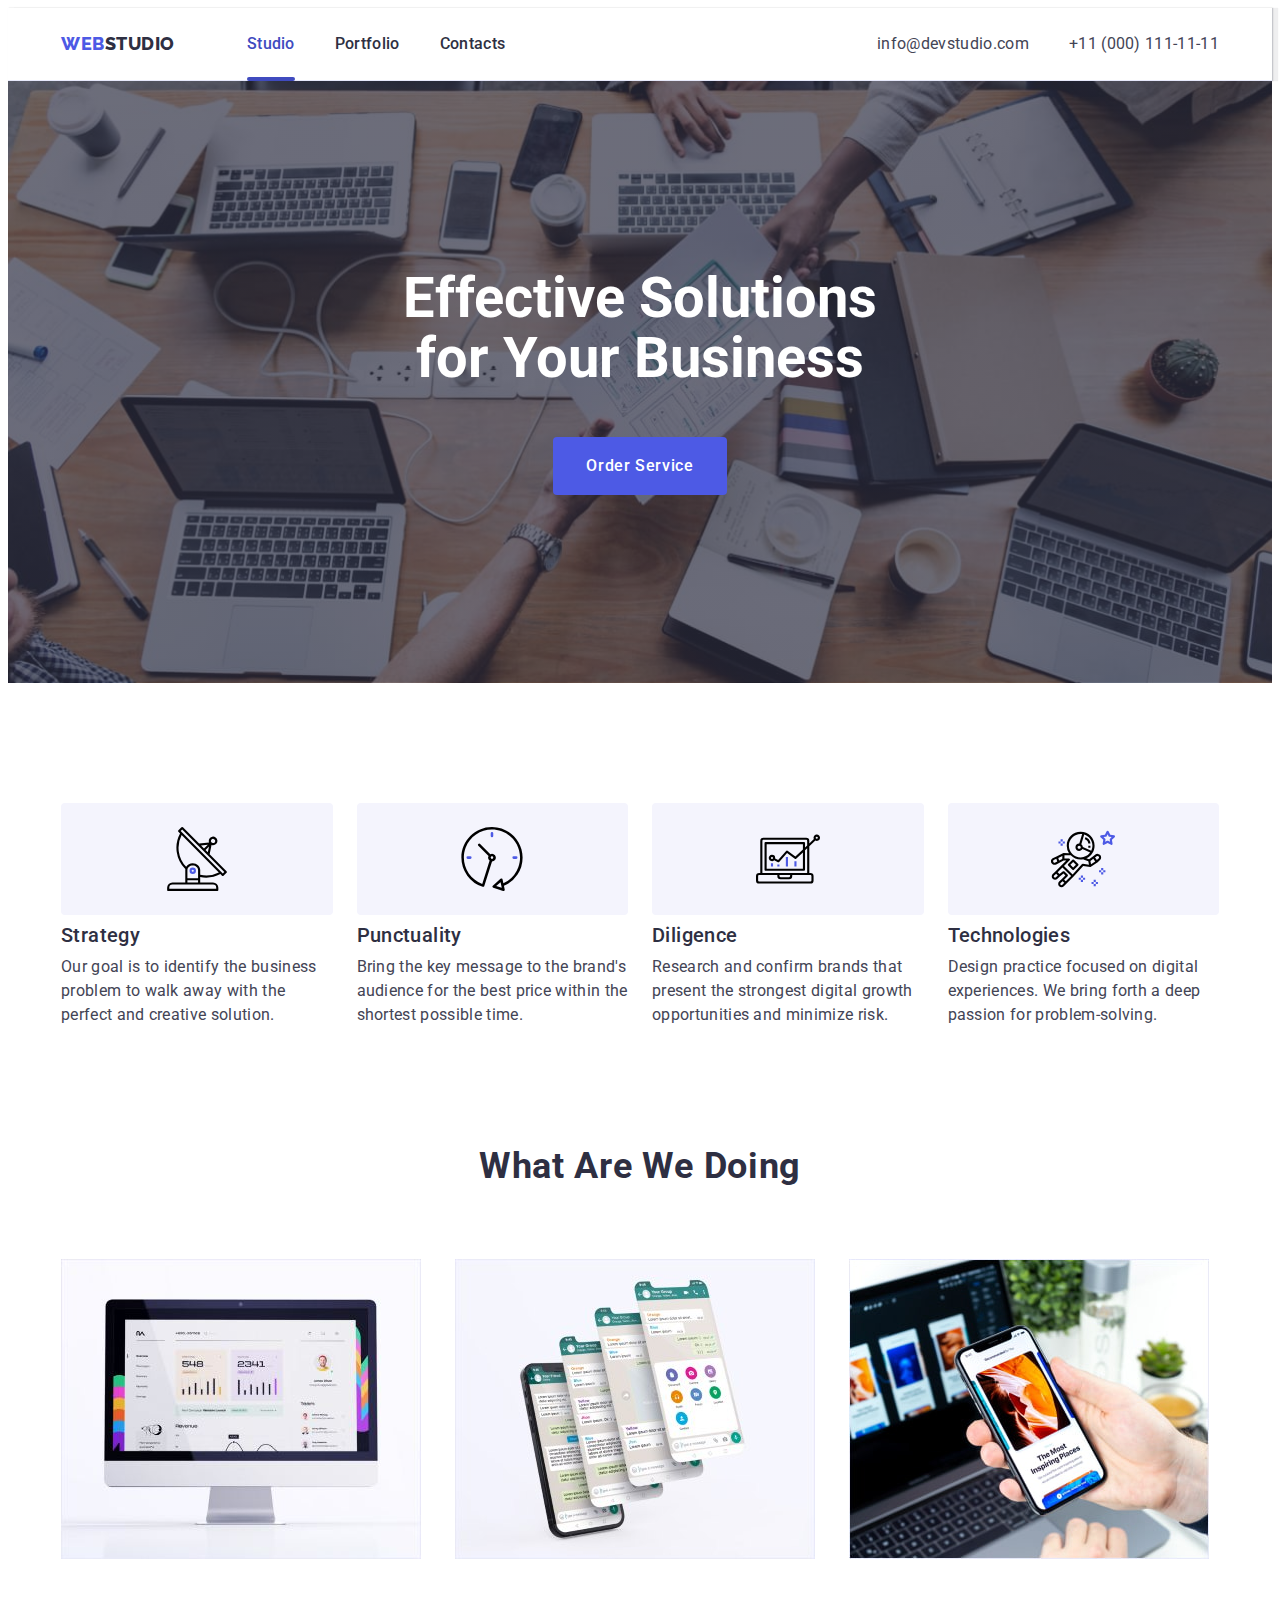
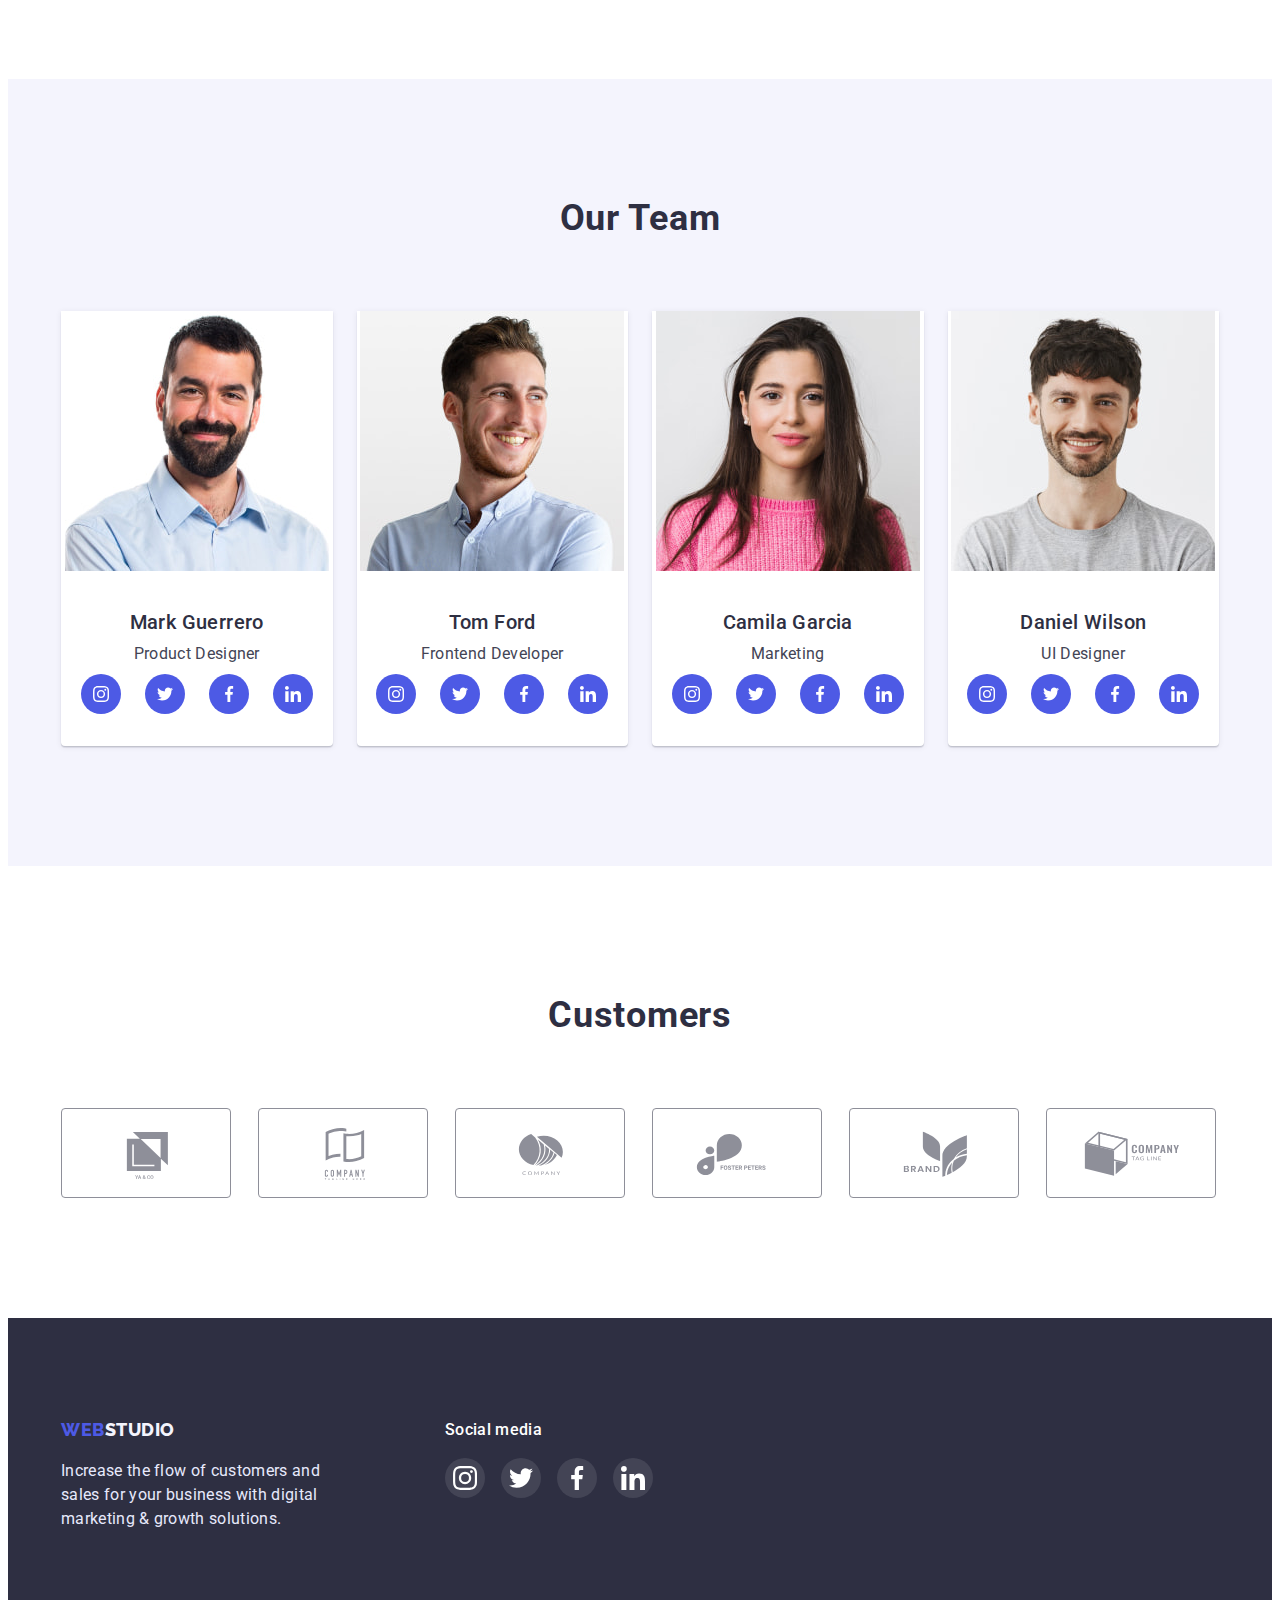
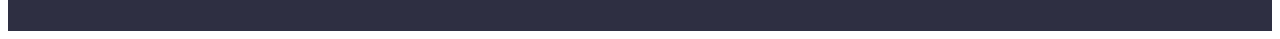
==== index.html @ 8d6c0d22 "Initial commit" ====
<!DOCTYPE html>
<html lang="en">
  <head>
    <meta charset="UTF-8" />
    <meta http-equiv="X-UA-Compatible" content="IE=edge" />
    <meta name="viewport" content="width=device-width, initial-scale=1.0" />
    <title>goit-markup-hw-01</title>
    <link rel="preconnect" href="https://fonts.googleapis.com" />
    <link rel="preconnect" href="https://fonts.gstatic.com" crossorigin />
    <link
      href="https://fonts.googleapis.com/css2?family=Raleway:wght@800&family=Roboto:wght@400;500;700&display=swap"
      rel="stylesheet"
    />
    <link
      rel="stylesheet"
      href="https://cdnjs.cloudflare.com/ajax/libs/modern-normalize/1.1.0/modern-normalize.min.css"
      integrity="sha512-wpPYUAdjBVSE4KJnH1VR1HeZfpl1ub8YT/NKx4PuQ5NmX2tKuGu6U/JRp5y+Y8XG2tV+wKQpNHVUX03MfMFn9Q=="
      crossorigin="anonymous"
      referrerpolicy="no-referrer"
    />
    <link rel="stylesheet" href="./css/styles.css" />
  </head>

  <body>
    <header class="page-header">
      <div class="container header-containernav">
        <nav class="page-nav">
          <a href="./index.html" class="logo link"
            >Web<span class="secondpart-logo link">Studio</span>
          </a>
          <ul class="nav-list list">
            <li class="nav-item">
              <a href="./index.html" class="sitenav link current">Studio</a>
            </li>
            <li class="nav-item">
              <a href="./portfolio.html" class="sitenav link">Portfolio</a>
            </li>
            <li class="nav-item">
              <a href="" class="sitenav link">Contacts</a>
            </li>
          </ul>
        </nav>
        <address class="authnav-menu">
          <ul class="authnav-list list">
            <li class="authnav-item">
              <a href="mailto:info@devstudio.com" class="authnav link"
                >info@devstudio.com</a
              >
            </li>
            <li class="authnav-item">
              <a href="tel:+110001111111" class="authnav link"
                >+11 (000) 111-11-11</a
              >
            </li>
          </ul>
        </address>
      </div>
    </header>

    <main>
      <section class="hero">
        <div class="container">
          <h1 class="hero-title">Effective Solutions for Your Business</h1>
          <button type="button" class="button-hero" data-modal-open>Order Service</button>
        </div>
      </section>

      <section class="solutions">
        <div class="container solutions-container">
          <h2 class="visually-hidden">Solutions examples</h2>
          <ul class="solutions-list list">
            <li class="solutions-item">
              <div class="icon-solution-container">
                <svg class="solution-icon">
                  <use href="./images/icons.svg#icon-antenna"></use>
                </svg>
              </div>
              <h3 class="section-subtitle">Strategy</h3>
              <p class="discriptions">
                Our goal is to identify the business problem to walk away with
                the perfect and creative solution.
              </p>
            </li>

            <li class="solutions-item">
              <div class="icon-solution-container">
                <svg class="solution-icon">
                  <use href="./images/icons.svg#icon-clock"></use>
                </svg>
              </div>
              <h3 class="section-subtitle">Punctuality</h3>
              <p class="discriptions">
                Bring the key message to the brand's audience for the best price
                within the shortest possible time.
              </p>
            </li>

            <li class="solutions-item">
              <div class="icon-solution-container">
                <svg class="solution-icon">
                  <use href="./images/icons.svg#icon-diagram"></use>
                </svg>
              </div>
              <h3 class="section-subtitle">Diligence</h3>
              <p class="discriptions">
                Research and confirm brands that present the strongest digital
                growth opportunities and minimize risk.
              </p>
            </li>

            <li class="solutions-item">
              <div class="icon-solution-container">
                <svg class="solution-icon">
                  <use href="./images/icons.svg#icon-astronaut"></use>
                </svg>
              </div>
              <h3 class="section-subtitle">Technologies</h3>
              <p class="discriptions">
                Design practice focused on digital experiences. We bring forth a
                deep passion for problem-solving.
              </p>
            </li>
          </ul>
        </div>
      </section>

      <section class="ourdoing">
        <div class="container ourdoing-container">
          <h2 class="section-title">What are we doing</h2>
          <ul class="ourdoing-list list">
            <li class="ourdoing-item">
              <img
                class="ourdoing-picture"
                src="./images/comp.jpg"
                alt="computer"
                width="360"
              />
            </li>
            <li class="ourdoing-item">
              <img
                class="ourdoing-picture"
                src="./images/screens.jpg"
                alt="phone screens"
                width="360"
              />
            </li>
            <li class="ourdoing-item">
              <img
                class="ourdoing-picture"
                src="./images/hand.jpg"
                alt="hand with phone"
                width="360"
              />
            </li>
          </ul>
        </div>
      </section>

      <section class="team">
        <div class="container team-container">
          <h2 class="section-title">Our Team</h2>
          <ul class="team-list list">
            <li class="team-item">
              <img
                class="team-pectures"
                src="./images/markteam.jpg"
                alt="product designer photo"
                width="264"
              />
              <h3 class="section-subtitle">Mark Guerrero</h3>
              <p class="discriptions">Product Designer</p>

              <ul class="social-list">
                <li class="social-item"><a class="social-link" href="#">
                  <svg class="social-icon">
                    <use href="./images/icons.svg#icon-instagram"></use>
                  </svg></a></li>
                

                <li class="social-item"><a class="social-link" href="#">
                  <svg class="social-icon">
                    <use href="./images/icons.svg#icon-twitter"></use>
                  </svg></a></li>

                <li class="social-item"><a class="social-link" href="#">
                  <svg class="social-icon">
                    <use href="./images/icons.svg#icon-facebook"></use>
                  </svg></a></li>

                <li class="social-item"><a class="social-link" href="#">
                  <svg class="social-icon">
                    <use href="./images/icons.svg#icon-linkedin"></use>
                  </svg></a></li>
              </ul>
            </li>

            <li class="team-item">
              <img
                class="team-pectures"
                src="./images/tomteam.jpg"
                alt="frontend developer photo"
                width="264"
              />
              <h3 class="section-subtitle">Tom Ford</h3>
              <p class="discriptions">Frontend Developer</p>



              <ul class="social-list">
                <li class="social-item"><a class="social-link" href="#">
                  <svg class="social-icon">
                    <use href="./images/icons.svg#icon-instagram"></use>
                  </svg></a></li>

                <li class="social-item"><a class="social-link" href="#">
                  <svg class="social-icon">
                    <use href="./images/icons.svg#icon-twitter"></use>
                  </svg></a></li>

                <li class="social-item"><a class="social-link" href="#">
                  <svg class="social-icon">
                    <use href="./images/icons.svg#icon-facebook"></use>
                  </svg></a></li>

                <li class="social-item"><a class="social-link" href="#">
                  <svg class="social-icon">
                    <use href="./images/icons.svg#icon-linkedin"></use>
                  </svg></a></li>
              </ul>
            </li>




            <li class="team-item">
              <img
                class="team-pectures"
                src="./images/camillateam.jpg"
                alt="marketing photo"
                width="264"
              />
              <h3 class="section-subtitle">Camila Garcia</h3>
              <p class="discriptions">Marketing</p>
              
              <ul class="social-list">
                <li class="social-item"><a class="social-link" href="#">
                  <svg class="social-icon">
                    <use href="./images/icons.svg#icon-instagram"></use>
                  </svg></a></li>

                <li class="social-item"><a class="social-link" href="#">
                  <svg class="social-icon">
                    <use href="./images/icons.svg#icon-twitter"></use>
                  </svg></a></li>

                <li class="social-item"><a class="social-link" href="#">
                  <svg class="social-icon">
                    <use href="./images/icons.svg#icon-facebook"></use>
                  </svg></a></li>

                <li class="social-item"><a class="social-link" href="#">
                  <svg class="social-icon">
                    <use href="./images/icons.svg#icon-linkedin"></use>
                  </svg></a></li>
              </ul>
            </li>

            <li class="team-item">
              <img
                class="team-pectures"
                src="./images/danielteam.jpg"
                alt="ul designer photo"
                width="264"
              />
              <h3 class="section-subtitle">Daniel Wilson</h3>
              <p class="discriptions">UI Designer</p>
              
              <ul class="social-list">
                <li class="social-item"><a class="social-link" href="#">
                  <svg class="social-icon">
                    <use href="./images/icons.svg#icon-instagram"></use>
                  </svg></a></li>

                <li class="social-item"><a class="social-link" href="#">
                  <svg class="social-icon">
                    <use href="./images/icons.svg#icon-twitter"></use>
                  </svg></a></li>

                <li class="social-item"><a class="social-link" href="#">
                  <svg class="social-icon">
                    <use href="./images/icons.svg#icon-facebook"></use>
                  </svg></a></li>

                <li class="social-item"><a class="social-link" href="#">
                  <svg class="social-icon">
                    <use href="./images/icons.svg#icon-linkedin"></use>
                  </svg></a></li>
              </ul>
            </li>
          </ul>
        </div>
      </section>

             
      <section class="customers">
        <div class="container customers-container">
          <h2 class="section-title">Customers</h2>
          <ul class="customers-list list">
            <li class="customers-item">
              <a class="customers-link" href="">
                  <svg class="customers-icon">
                  <use href="./images/icons.svg#icon-logoone"></use> 
                </svg>
              </a>
            </li>

            <li class="customers-item">
              <a class="customers-link" href="">
                <svg class="customers-icon">
                  <use href="./images/icons.svg#icon-logotwo"></use>
                </svg>
              </a>
            </li>
            
            <li class="customers-item">
              <a class="customers-link" href="">
                <svg class="customers-icon">
                  <use href="./images/icons.svg#icon-logothree"></use>
                </svg>
              </a>
            </li>

            <li class="customers-item">
              <a class="customers-link" href="">
                <svg class="customers-icon">
                  <use href="./images/icons.svg#icon-logofour"></use>
                </svg>
              </a>
            </li>

            <li class="customers-item">
              <a class="customers-link" href="">
                <svg class="customers-icon">
                  <use href="./images/icons.svg#icon-logofive"></use>
                </svg>
              </a>
            </li>

            <li class="customers-item">
              <a class="customers-link" href="">
                <svg class="customers-icon">
                  <use href="./images/icons.svg#icon-logosix"></use>
                </svg>
              </a>
            </li>           
          </ul>
        </div>
      </section>

    </main>

    <footer class="page-footer">
      <div class="container footer-container">
        <div class="footer-text-wraper">
          <a href="./index.html" class="logo link"
            >Web<span class="light-logo">Studio</span>
          </a>
          <p class="footer-content">
            Increase the flow of customers and sales for your business with
            digital marketing & growth solutions.
          </p>
        </div>
        
        <div class="footer-social-media">
          <p class="footer-title">Social media</p>
          <ul class="footer-icon-list">
                <li class="social-item">
                  <a class="footer-social-link" href="">
                  <svg class="footer-social-icon">
                    <use href="./images/icons.svg#icon-instagram"></use>
                  </svg></a>
                </li>
                
                <li class="social-item"><a class="footer-social-link" href="">
                  <svg class="footer-social-icon">
                    <use href="./images/icons.svg#icon-twitter"></use>
                  </svg></a>
                </li>

                <li class="social-item">
                  <a class="footer-social-link" href="">
                  <svg class="footer-social-icon">
                    <use href="./images/icons.svg#icon-facebook">
                      </use>
                  </svg></a></li>

                <li class="social-item"><a class="footer-social-link" href="">
                  <svg class="footer-social-icon">
                    <use href="./images/icons.svg#icon-linkedin"></use>
                  </svg></li></a>
                </li>
              </ul>
        </div>        
      </div>      
    </footer>

    <div class="backdrop is-hidden" data-modal>
      <div class="modal">
        <button type="button" class="modal-close-button" data-modal-close>
          <svg class="modal-close-button-icon" width="8" height="8">
            <use href="./images/icons.svg#icon-closemodal"></use>
          </svg>
        </button>
      </div>
    </div>    
    <script src="./js/modal.js"></script>
  </body>
</html>
---- css/styles.css ----
:root {
   --primary-text-color: #434455;
   --section-title-color: #2E2F42;
   --accent-color: #4D5AE5;
   --primary-white-color:#fff;
   --footer-text-color: #E7E9FC;
   --light-logo-color: #F4F4FD;
   --button-nav-color: #404BBF;
   --icon-customers-color: #8E8F99;
   --icon-footer-socials-color: rgba(255, 255, 255, 0.1);
   --modal-white-color: #FCFCFC;
   --backdrop-color: rgba(46, 47, 66, 0.4);

}

body {
   background-color: var(--primary-white-color);
   color: var(--primary-text-color); 
   font-size: 16px;
   line-height: 1.5;
   font-family: 'Roboto', sans-serif;
}

/*           components */

.container {
   padding-left: 15px;
   padding-right: 15px; 
   margin-left: auto;
   margin-right: auto;
   width: 1158px;   
}
/*                utils */
 .visually-hidden {
   position: absolute;
   width: 1px;
   height: 1px;
   margin: -1px;
   border: 0;
   padding: 0;   
   white-space: nowrap;
   clip-path: inset(100%);
   clip: rect(0 0 0 0);
   overflow: hidden;
}

/*                reset */
h1, h2, h3, h4, h5, h6, p{
   margin: 0;
}

.list {
   list-style: none;
   padding: 0;
   margin: 0;
}

.link {
   text-decoration: none;   
}

.img {
   display: block;
   max-width: 100%;
   height: auto;
}
/* ----------хедер--------------- */

.address{
   font-style: normal;
}

.button {
   cursor: pointer;
}

 .page-header {
   border-bottom: 1px solid var(--footer-text-color);
   background-color: var(--primary-white-color);
   box-shadow: 6px 0px 1px rgba(46, 47, 66, 0.08), 1px 0px 1px rgba(46, 47, 66, 0.16), 1px 0px 2px rgba(46, 47, 66, 0.08);
}

.header-containernav {
   display: flex;
   align-items: center;   
   
}

.page-nav {
   display: flex;
   align-items: center;
}

.logo {
   margin-right: 72px;     
   color: var(--accent-color);
   font-family: 'Raleway';
   font-weight: 800;
   font-size: 18px;
   line-height: 1.33;
   letter-spacing: 0.03em;
   text-transform: uppercase;
}

.secondpart-logo {
   color: var(--section-title-color);
}

.nav-list{
   display: flex;
   align-items: center;
   gap: 40px;
}

.nav-item {
   display: block;
      max-width: 100%;
      height: auto;
      
      
}

.sitenav {
   position: relative;
   padding-top: 24px;
   padding-bottom: 24px;
   display: inline-block;   
   color: var(--section-title-color);
   font-weight: 500;
   letter-spacing: 0.02em;
   transition: color 250ms cubic-bezier(0.4, 0, 0.2, 1);
   }

.sitenav:hover,
.sitenav:focus {
   color: var(--accent-color);
}

.sitenav.current {
   color: var(--button-nav-color);
}
 .current::after { 
   content: '';   
   display: block;
   width: 100%;
   height: 4px;
   position: absolute;
   left: 0;
   bottom: -1px;
   border-radius: 4px;
   background-color: var(--button-nav-color);
}


/* .authnav-item{} */
.authnav-list{
   display: flex;
   gap: 40px;   
}
.authnav-menu{
   margin-left: auto;
}

.authnav { 
   display: block;
   padding-top: 24px;
   padding-bottom: 24px;
   color: var(--primary-text-color);
   font-style: normal;
   letter-spacing: 0.02em;
   transition: color 250ms cubic-bezier(0.4, 0, 0.2, 1);
}

.authnav:hover,
.authnav:focus {
   color: var(--accent-color);
}


/*               ------- Hero----------- */
.hero {
   padding-top: 188px;
   padding-bottom: 188px;
   text-align: center;
   background-image: linear-gradient(rgba(46, 47, 66, 0.7), rgba(46, 47, 66, 0.7)), url('../images/office.jpg');
   background-color:  var(--section-title-color);  
   background-repeat: no-repeat;
   background-position: center;
   background-size: cover;
   max-width: 1440px;
   margin: 0 auto;   
}

.hero-title {
   margin-top: 0;
   margin-bottom: 48px;
   margin-left: auto;
   margin-right: auto;
   width: 500px;
   color: var(--primary-white-color);
   font-size: 56px;
   line-height: 1.07;         
}

.button-hero {
   display: inline-block;
   padding: 16px 32px;
   border-radius: 4px;
   border: transparent solid 1px;
   color: var(--primary-white-color);
   background-color: var(--accent-color);
   font-family: 'Roboto', sans-serif;
   font-weight: 500;
   font-size: 16px;
   line-height: 1.5;
   letter-spacing: 0.04em;
   transition: background-color 250ms cubic-bezier(0.4, 0, 0.2, 1);
   cursor: pointer;
}

.button-hero:hover,
.button-hero:focus {
   background-color: var(--button-nav-color);
}

/*          ------- Solutions -------- styles*/
.solutions {
   padding-top: 120px;
   padding-bottom: 120px;
}
/* .solutions-container {} */
.solutions-list {
   display: flex;
   gap: 24px;
}

.solutions-item {
   flex-basis: calc((100% - 72px) / 4);
}
.icon-solution-container {
   display: flex;
   justify-content: center;
   height: 112px;
   background-color: var(--light-logo-color);
   margin-bottom: 8px;
   align-items: center;
   border-radius: 4px;
}
 
.solution-icon {
   width: 64px;
   height: 64px;
}

.section-title {
   color: var(--section-title-color);
   font-size: 36px;
   line-height: 1.11;
    text-align: center;
    text-transform: capitalize;
   letter-spacing: 0.02em;
   margin-top: 0;
   margin-bottom: 72px;
}
.section-subtitle {
   font-weight: 500;
   font-size: 20px;
   line-height: 1.2;
   letter-spacing: 0.02em;
   margin-top: 0;
   margin-bottom: 8px;
   color: var(--section-title-color);
}

.discriptions {
   margin-top: 0;
   margin-bottom: 0;
   color: var(--primary-text-color);
   letter-spacing: 0.02em;
}

/*         -------section-ourdoing styles------ */

.ourdoing {
   padding-bottom: 120px;
}
/* .ourdoing-container {} */
.ourdoing-picture {
   display: block;
   max-width: 100%;
   height: auto;
}

.ourdoing-list {
   display: flex;
   gap: 24px;
}

.ourdoing-item {
   text-align: center;
   flex-basis: calc((100% - 48px) / 3);
}

/*          ------Section Our Team styles-----*/
.team {
   padding-top: 120px;
   padding-bottom: 120px;
   background-color: var(--light-logo-color);
}
/* .team-container {} */
/* .section-title {} */
.team-list {
   display: flex;
   gap: 24px;
}

.team-item {
   padding-bottom: 32px;
   text-align: center;
   flex-basis: calc((100% - 72px) / 4);
   background-color: var(--primary-white-color);
   box-shadow: 0px 1px 6px rgba(46, 47, 66, 0.08), 0px 1px 1px rgba(46, 47, 66, 0.16), 0px 2px 1px rgba(46, 47, 66, 0.08);
   border-radius: 0px 0px 4px 4px;
}
.team-pectures{
   margin-bottom: 32px;
}
/* .section-subtitle {} */
/* .discriptions {} */
.social-list {
   display: flex;
   gap: 24px;
   justify-content: center;
   list-style: none;
   padding-left: 0;
   margin-top: 8px;
}

.social-icon {
   width: 16px;
   height: 16px;
   fill: var(--primary-white-color)
}

.social-item {
   width: 40px;
   height: 40px;   
}

.social-link {
   display: flex;
   align-items: center;
   justify-content: center;
   width: 100%;
   height: 100%;
   border-radius: 50%;
   background-color: var(--accent-color);
   transition: background-color 50ms cubic-bezier(0.4, 0, 0.2, 1);
}
.social-link:hover,
.social-link:focus {
   background-color: var(--button-nav-color);
}
/*---------------customers-------------- */
.customers{
   padding-top: 130px;
   padding-bottom: 120px;
}
/* .customers-container{} */

.customers-list{
   display: flex;
   justify-content: center;
   gap: 24px;
}
.customers-item{
    flex-basis: calc((100% - 120px) / 6);    
}
.customers-link {
   display: flex;
   justify-content: center;
   align-items: center;
   height: 88px;
   width: 168px;
   border: 1px solid var(--icon-customers-color);
   border-radius: 4px;
   transition: border-color 250ms cubic-bezier(0.4, 0, 0.2, 1);
}

.customers-icon{
   width: 105px;
   height: 56px;   
   fill:  var(--icon-customers-color);
   transition: fill 250ms cubic-bezier(0.4, 0, 0.2, 1);
}

.customers-link:hover,
.customers-link:focus {
   border-color: var(--button-nav-color);
}

.customers-link:hover .customers-icon,
.customers-link:focus  .customers-icon {
   fill: var(--button-nav-color);
}

/*            ------footer---------- */
.page-footer {
   padding-top: 100px;
   padding-bottom: 100px;
   background-color: var(--section-title-color);
}

.footer-container {
   display: flex;
}

.footer-text-wraper {
   margin-right: 120px;        
}

.footer .logo {
   margin-right: 0;
}

.footer-content {   
   margin-top: 16px;
   width: 264px;
   color: var(--footer-text-color);
   letter-spacing: 0.02em;
}

.light-logo {
   margin-bottom: 16px;
   color: var(--light-logo-color);
   font-family: 'Raleway';
   font-weight: 800;
   font-size: 18px;
   line-height: 1.17;
   letter-spacing: 0.03em;
   text-transform: uppercase;
}
/* .footer-social-media {} */
.footer-title {  
      margin-bottom: 16px;
      color: var(--primary-white-color);
      font-weight: 500;
      font-size: 16px;
      line-height: 1.5;
      letter-spacing: 0.02em;      
}

.footer-icon-list{   
   display: flex;
   gap: 16px;
   justify-content: center;
   list-style: none;
   padding: 0;  
}

.footer-social-link{
   display: flex;
   align-items: center;
   justify-content: center;
   width: 100%;
   height: 100%;
   border-radius: 50%;
   fill: transparent;
   background-color: var(--icon-footer-socials-color);
   transition: background-color 250ms cubic-bezier(0.4, 0, 0.2, 1);
}
.footer-social-icon {
   width: 24px;
   height: 24px;
   fill: var(--primary-white-color)
}

.footer-social-link:hover,
.footer-social-link:focus {
   background-color: #31d0aa;
}

/* ------------ portfolio styles------------ */

.projects {
   padding-top: 96px;
   padding-bottom: 120px;
}
/* .projects-container {} */
.projects-list {
   display: flex;
      flex-direction: row;
      justify-content: center;
      align-items: center;
      margin-bottom: 72px;
      gap: 24px;
        }

.button-projects {
      font-family: 'Roboto', sans-serif;
      font-weight: 500;
      font-size: 16px;
      line-height: 1.5;
      letter-spacing: 0.04em;
      padding: 12px 24px;
      color: var(--accent-color);
      background-color: var(--light-logo-color);
      border: 1px solid #E7E9FC;
      border-radius: 4px;
      cursor: pointer;
      transition: color  250ms cubic-bezier(0.4, 0, 0.2, 1), background-color 250ms cubic-bezier(0.4, 0, 0.2, 1), box-shadow 250ms cubic-bezier(0.4, 0, 0.2, 1);
   }

.button-projects:hover,
.button-projects:focus {
   color: var(--primary-white-color);
   background-color: var(--button-nav-color);
   box-shadow: 1px 0px 2px rgba(0, 0, 0, 0.12), 1px 0px 2px rgba(0, 0, 0, 0.08), 1px 0px 3px rgba(0, 0, 0, 0.1);
}

.foto-container {
   display: flex;
   flex-wrap: wrap;
   margin-bottom: 48px;
}

.foto-list {
   display: flex;
   flex-wrap: wrap;
   gap: 48px 24px;
}
.foto-link{   
   display: block;
   text-decoration: none;
   transition: box-shadow 250ms cubic-bezier(0.4, 0, 0.2, 1);
}
.foto-list-img {   
   position: relative;
   overflow: hidden;
}

.overlay {
   width: 100%;
   height: 100%;
   position: absolute;
   top: 0;
   left: 0;
   overflow: auto;
   transform: translate(0, 100%);
   transition: transform 250ms cubic-bezier(0.4, 0, 0.2, 1);
   padding-top: 40px;
   padding-bottom: 164px;
   padding-left: 32px;
   padding-right: 32px;
   font-family: Roboto;
   font-style: regular;
    line-height: 24px;
   letter-spacing: 0.02em;
   color: var(--light-logo-color);
   background-color: var(--accent-color);
   }

.container-section-subtitle{
   padding-top: 32px;
   padding-bottom: 32px;
   padding-left: 16px;
   border: 1px solid var(--footer-text-color);
   border-top: 0;
}

.foto-item{
display: block;
   max-width: 100%;
    height: auto;     
} 
.foto-link:hover,
.foto-link:focus {
         box-shadow: 10px 1px 6px rgba(46, 47, 66, 0.08), 0px 1px 1px rgba(46, 47, 66, 0.16), 0px 2px 1px rgba(46, 47, 66, 0.08);         
      }
.foto-link:hover .overlay,
.foto-link:hover .overlay {
   transform: translate(0, 0);
}
/* ---------------modal window-------- */
.backdrop {
   position: fixed;
   z-index: 100;
   top: 0;
   left: 0;
   width: 100%;
   height: 100%;
   background-color: var(--backdrop-color);
   transition: opacity 250ms cubic-bezier(0.4, 0, 0.2, 1), visibility 250ms cubic-bezier(0.4, 0, 0.2, 1);
}

.backdrop.is-hidden{
   opacity: 0;
   visibility: hidden;
   pointer-events: none;
}

.modal {
   position: absolute; 
   top: 50%; 
   left: 50%; 
   transform: translate(-50%, -50%);   
   width: 408px;
   height: 576px;
   background-color: var(--modal-white-color);
   box-shadow: 0px 1px 1px rgba(0, 0, 0, 0.14), 0px 1px 3px rgba(0, 0, 0, 0.12), 0px 2px 1px rgba(0, 0, 0, 0.2);
   border-radius: 4px;
}

.modal-close-button {
   position: absolute;
   top: 32px;
   right: 32px;
   display: flex;
   justify-content: center;
   align-items: center;
   background-color: #F4F4FD;
   padding: 0;
   width: 24px;
   height: 24px;
   border: 1px solid #E7E9FC;
   border-radius: 50%;
   transition: background-color 250ms cubic-bezier(0.4, 0, 0.2, 1), border-color 250ms cubic-bezier(0.4, 0, 0.2, 1);
}

.modal-close-button:hover,
.modal-close-button:focus{
border-color: var(--accent-color);
background-color: var(--accent-color);
}
.modal-close-button:hover .modal-close-button-icon,
.modal-close-button:focus .modal-close-button-icon {
   fill: var(--primary-white-color);
}

.modal-close-button-icon{
   transition: fill 250ms cubic-bezier(0.4, 0, 0.2, 1);
}
/* --------------/modal window----------/ */
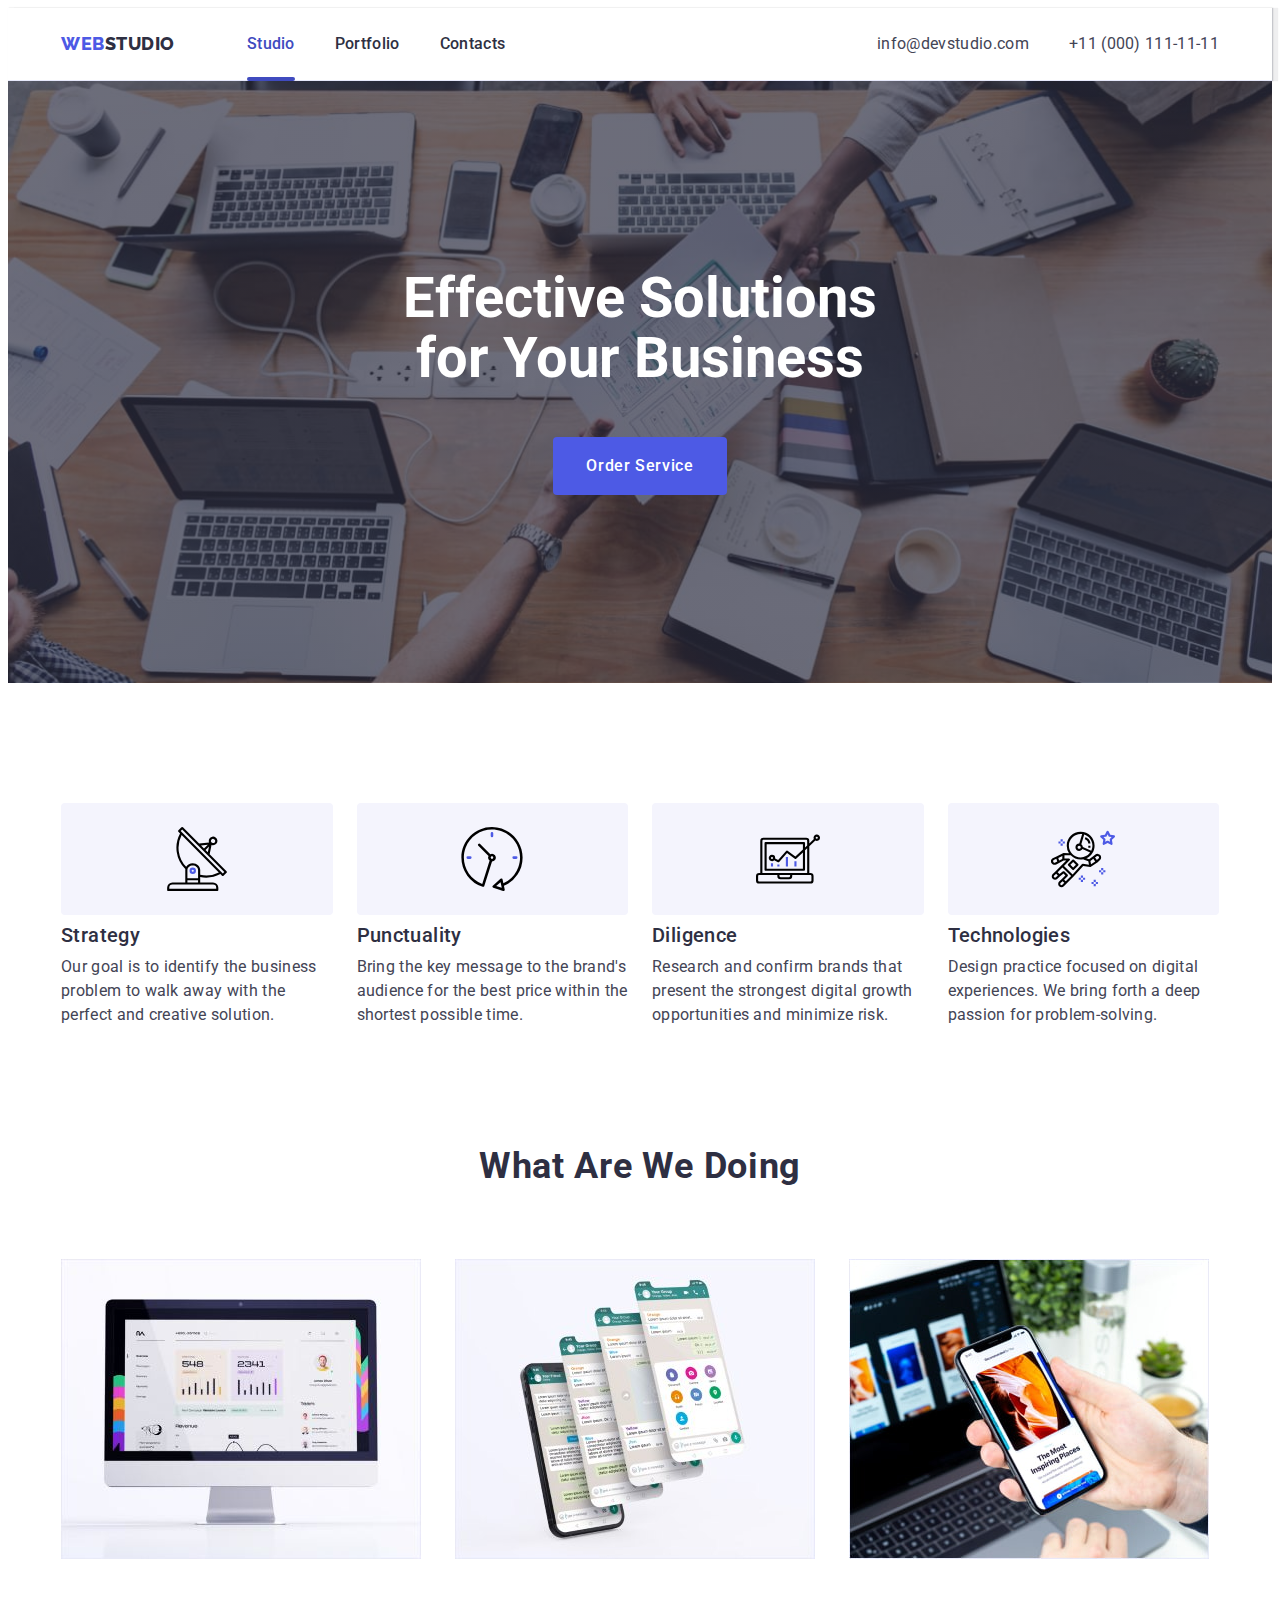
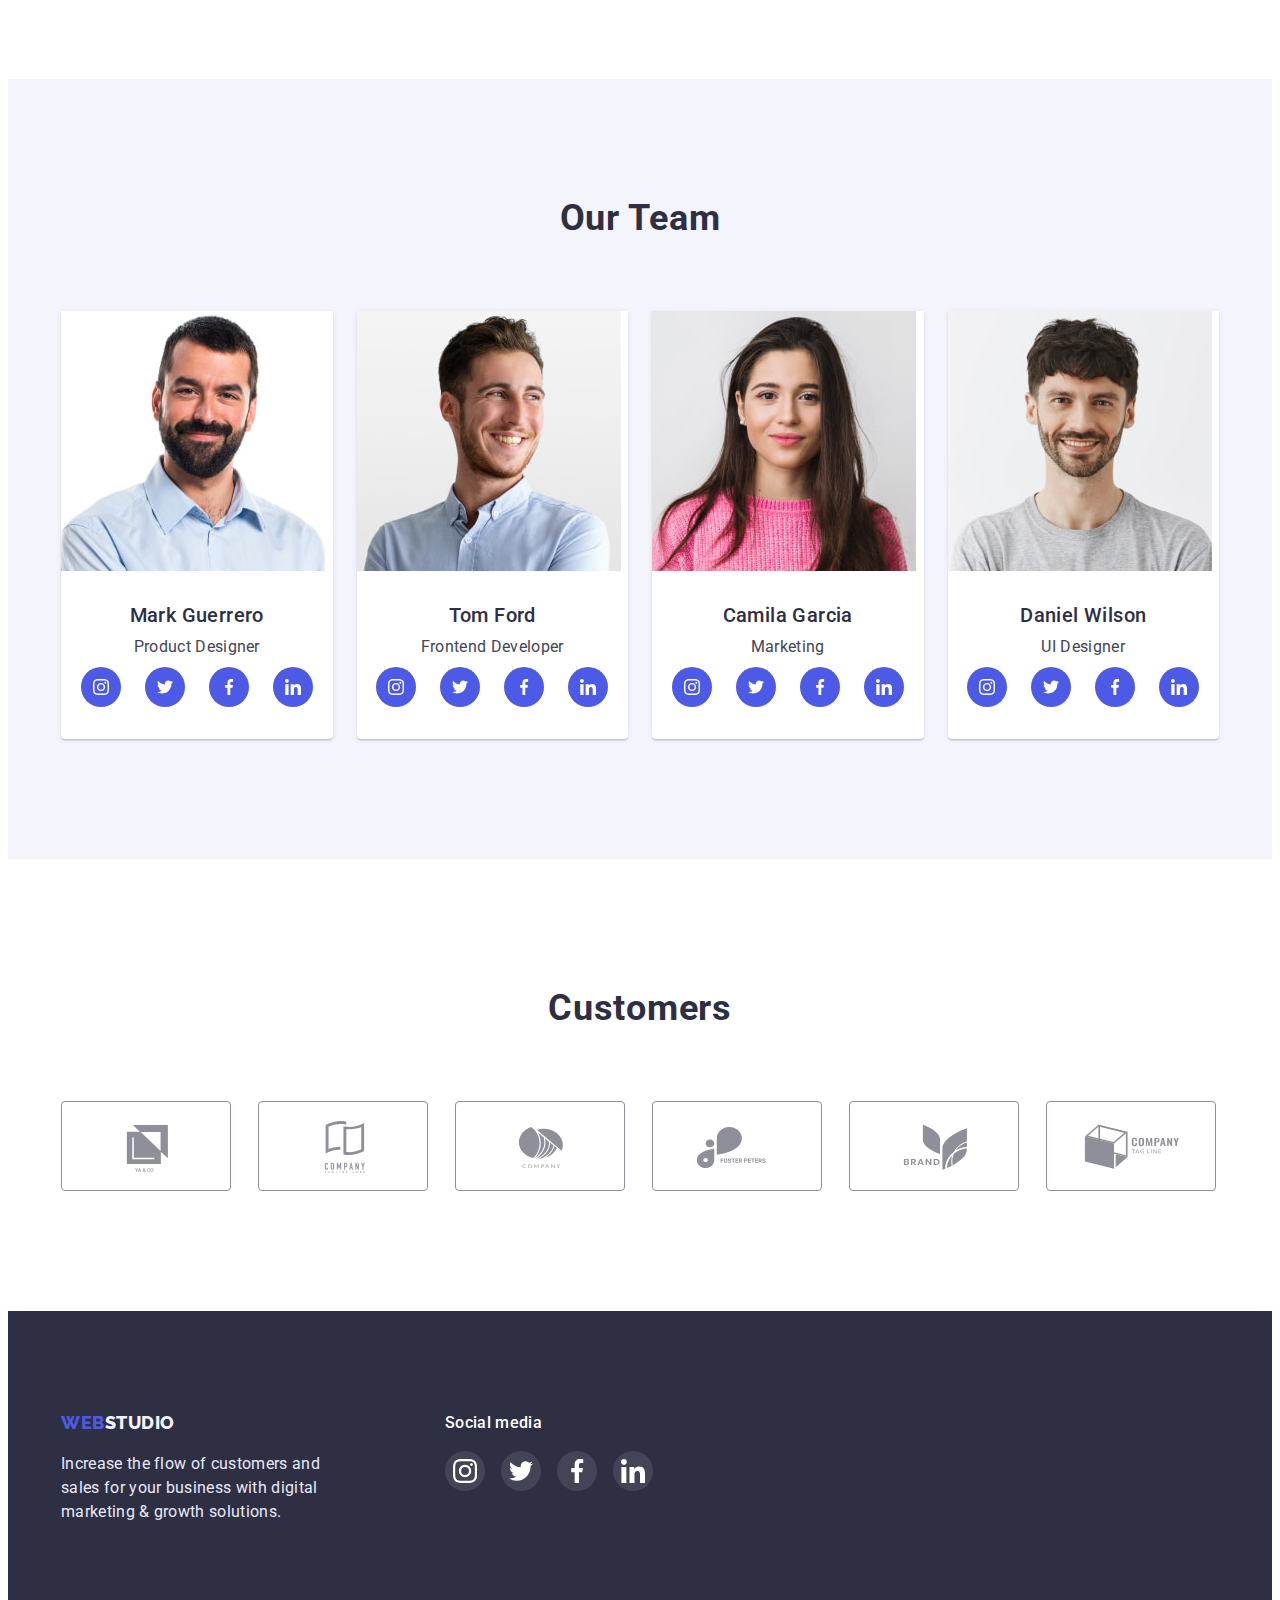
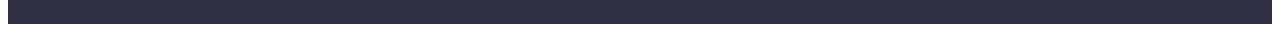
==== commit 44f5c586: "2" ====
--- a/index.html
+++ b/index.html
@@ -61,7 +61,9 @@
       <section class="hero">
         <div class="container">
           <h1 class="hero-title">Effective Solutions for Your Business</h1>
-          <button type="button" class="button-hero" data-modal-open>Order Service</button>
+          <button type="button" class="button-hero" data-modal-open>
+            Order Service
+          </button>
         </div>
       </section>
 
@@ -171,26 +173,37 @@
               <p class="discriptions">Product Designer</p>
 
               <ul class="social-list">
-                <li class="social-item"><a class="social-link" href="#">
-                  <svg class="social-icon">
-                    <use href="./images/icons.svg#icon-instagram"></use>
-                  </svg></a></li>
-                
-
-                <li class="social-item"><a class="social-link" href="#">
-                  <svg class="social-icon">
-                    <use href="./images/icons.svg#icon-twitter"></use>
-                  </svg></a></li>
-
-                <li class="social-item"><a class="social-link" href="#">
-                  <svg class="social-icon">
-                    <use href="./images/icons.svg#icon-facebook"></use>
-                  </svg></a></li>
-
-                <li class="social-item"><a class="social-link" href="#">
-                  <svg class="social-icon">
-                    <use href="./images/icons.svg#icon-linkedin"></use>
-                  </svg></a></li>
+                <li class="social-item">
+                  <a class="social-link" href="">
+                    <svg class="social-icon">
+                      <use href="./images/icons.svg#icon-instagram"></use>
+                    </svg>
+                  </a>
+                </li>
+
+                <li class="social-item">
+                  <a class="social-link" href="#">
+                    <svg class="social-icon">
+                      <use href="./images/icons.svg#icon-twitter"></use>
+                    </svg>
+                  </a>
+                </li>
+
+                <li class="social-item">
+                  <a class="social-link" href="#">
+                    <svg class="social-icon">
+                      <use href="./images/icons.svg#icon-facebook"></use>
+                    </svg>
+                  </a>
+                </li>
+
+                <li class="social-item">
+                  <a class="social-link" href="#">
+                    <svg class="social-icon">
+                      <use href="./images/icons.svg#icon-linkedin"></use>
+                    </svg>
+                  </a>
+                </li>
               </ul>
             </li>
 
@@ -204,33 +217,40 @@
               <h3 class="section-subtitle">Tom Ford</h3>
               <p class="discriptions">Frontend Developer</p>
 
-
-
               <ul class="social-list">
-                <li class="social-item"><a class="social-link" href="#">
-                  <svg class="social-icon">
-                    <use href="./images/icons.svg#icon-instagram"></use>
-                  </svg></a></li>
-
-                <li class="social-item"><a class="social-link" href="#">
-                  <svg class="social-icon">
-                    <use href="./images/icons.svg#icon-twitter"></use>
-                  </svg></a></li>
-
-                <li class="social-item"><a class="social-link" href="#">
-                  <svg class="social-icon">
-                    <use href="./images/icons.svg#icon-facebook"></use>
-                  </svg></a></li>
-
-                <li class="social-item"><a class="social-link" href="#">
-                  <svg class="social-icon">
-                    <use href="./images/icons.svg#icon-linkedin"></use>
-                  </svg></a></li>
+                <li class="social-item">
+                  <a class="social-link" href="#">
+                    <svg class="social-icon">
+                      <use href="./images/icons.svg#icon-instagram"></use>
+                    </svg>
+                  </a>
+                </li>
+
+                <li class="social-item">
+                  <a class="social-link" href="#">
+                    <svg class="social-icon">
+                      <use href="./images/icons.svg#icon-twitter"></use>
+                    </svg>
+                  </a>
+                </li>
+
+                <li class="social-item">
+                  <a class="social-link" href="#">
+                    <svg class="social-icon">
+                      <use href="./images/icons.svg#icon-facebook"></use>
+                    </svg>
+                  </a>
+                </li>
+
+                <li class="social-item">
+                  <a class="social-link" href="#">
+                    <svg class="social-icon">
+                      <use href="./images/icons.svg#icon-linkedin"></use>
+                    </svg>
+                  </a>
+                </li>
               </ul>
             </li>
-
-
-
 
             <li class="team-item">
               <img
@@ -241,27 +261,39 @@
               />
               <h3 class="section-subtitle">Camila Garcia</h3>
               <p class="discriptions">Marketing</p>
-              
+
               <ul class="social-list">
-                <li class="social-item"><a class="social-link" href="#">
-                  <svg class="social-icon">
-                    <use href="./images/icons.svg#icon-instagram"></use>
-                  </svg></a></li>
-
-                <li class="social-item"><a class="social-link" href="#">
-                  <svg class="social-icon">
-                    <use href="./images/icons.svg#icon-twitter"></use>
-                  </svg></a></li>
-
-                <li class="social-item"><a class="social-link" href="#">
-                  <svg class="social-icon">
-                    <use href="./images/icons.svg#icon-facebook"></use>
-                  </svg></a></li>
-
-                <li class="social-item"><a class="social-link" href="#">
-                  <svg class="social-icon">
-                    <use href="./images/icons.svg#icon-linkedin"></use>
-                  </svg></a></li>
+                <li class="social-item">
+                  <a class="social-link" href="#">
+                    <svg class="social-icon">
+                      <use href="./images/icons.svg#icon-instagram"></use>
+                    </svg>
+                  </a>
+                </li>
+
+                <li class="social-item">
+                  <a class="social-link" href="#">
+                    <svg class="social-icon">
+                      <use href="./images/icons.svg#icon-twitter"></use>
+                    </svg>
+                  </a>
+                </li>
+
+                <li class="social-item">
+                  <a class="social-link" href="#">
+                    <svg class="social-icon">
+                      <use href="./images/icons.svg#icon-facebook"></use>
+                    </svg>
+                  </a>
+                </li>
+
+                <li class="social-item">
+                  <a class="social-link" href="#">
+                    <svg class="social-icon">
+                      <use href="./images/icons.svg#icon-linkedin"></use>
+                    </svg>
+                  </a>
+                </li>
               </ul>
             </li>
 
@@ -274,42 +306,53 @@
               />
               <h3 class="section-subtitle">Daniel Wilson</h3>
               <p class="discriptions">UI Designer</p>
-              
+
               <ul class="social-list">
-                <li class="social-item"><a class="social-link" href="#">
-                  <svg class="social-icon">
-                    <use href="./images/icons.svg#icon-instagram"></use>
-                  </svg></a></li>
-
-                <li class="social-item"><a class="social-link" href="#">
-                  <svg class="social-icon">
-                    <use href="./images/icons.svg#icon-twitter"></use>
-                  </svg></a></li>
-
-                <li class="social-item"><a class="social-link" href="#">
-                  <svg class="social-icon">
-                    <use href="./images/icons.svg#icon-facebook"></use>
-                  </svg></a></li>
-
-                <li class="social-item"><a class="social-link" href="#">
-                  <svg class="social-icon">
-                    <use href="./images/icons.svg#icon-linkedin"></use>
-                  </svg></a></li>
+                <li class="social-item">
+                  <a class="social-link" href="#">
+                    <svg class="social-icon">
+                      <use href="./images/icons.svg#icon-instagram"></use>
+                    </svg>
+                  </a>
+                </li>
+
+                <li class="social-item">
+                  <a class="social-link" href="#">
+                    <svg class="social-icon">
+                      <use href="./images/icons.svg#icon-twitter"></use>
+                    </svg>
+                  </a>
+                </li>
+
+                <li class="social-item">
+                  <a class="social-link" href="#">
+                    <svg class="social-icon">
+                      <use href="./images/icons.svg#icon-facebook"></use>
+                    </svg>
+                  </a>
+                </li>
+
+                <li class="social-item">
+                  <a class="social-link" href="#">
+                    <svg class="social-icon">
+                      <use href="./images/icons.svg#icon-linkedin"></use>
+                    </svg>
+                  </a>
+                </li>
               </ul>
             </li>
           </ul>
         </div>
       </section>
 
-             
       <section class="customers">
         <div class="container customers-container">
           <h2 class="section-title">Customers</h2>
           <ul class="customers-list list">
             <li class="customers-item">
               <a class="customers-link" href="">
-                  <svg class="customers-icon">
-                  <use href="./images/icons.svg#icon-logoone"></use> 
+                <svg class="customers-icon">
+                  <use href="./images/icons.svg#icon-logoone"></use>
                 </svg>
               </a>
             </li>
@@ -321,7 +364,7 @@
                 </svg>
               </a>
             </li>
-            
+
             <li class="customers-item">
               <a class="customers-link" href="">
                 <svg class="customers-icon">
@@ -352,11 +395,10 @@
                   <use href="./images/icons.svg#icon-logosix"></use>
                 </svg>
               </a>
-            </li>           
+            </li>
           </ul>
         </div>
       </section>
-
     </main>
 
     <footer class="page-footer">
@@ -370,38 +412,44 @@
             digital marketing & growth solutions.
           </p>
         </div>
-        
+
         <div class="footer-social-media">
           <p class="footer-title">Social media</p>
           <ul class="footer-icon-list">
-                <li class="social-item">
-                  <a class="footer-social-link" href="">
-                  <svg class="footer-social-icon">
-                    <use href="./images/icons.svg#icon-instagram"></use>
-                  </svg></a>
-                </li>
-                
-                <li class="social-item"><a class="footer-social-link" href="">
-                  <svg class="footer-social-icon">
-                    <use href="./images/icons.svg#icon-twitter"></use>
-                  </svg></a>
-                </li>
-
-                <li class="social-item">
-                  <a class="footer-social-link" href="">
-                  <svg class="footer-social-icon">
-                    <use href="./images/icons.svg#icon-facebook">
-                      </use>
-                  </svg></a></li>
-
-                <li class="social-item"><a class="footer-social-link" href="">
-                  <svg class="footer-social-icon">
-                    <use href="./images/icons.svg#icon-linkedin"></use>
-                  </svg></li></a>
-                </li>
-              </ul>
-        </div>        
-      </div>      
+            <li class="social-item">
+              <a class="footer-social-link" href="">
+                <svg class="footer-social-icon">
+                  <use href="./images/icons.svg#icon-instagram"></use>
+                </svg>
+              </a>
+            </li>
+
+            <li class="social-item">
+              <a class="footer-social-link" href="">
+                <svg class="footer-social-icon">
+                  <use href="./images/icons.svg#icon-twitter"></use>
+                </svg>
+              </a>
+            </li>
+
+            <li class="social-item">
+              <a class="footer-social-link" href="">
+                <svg class="footer-social-icon">
+                  <use href="./images/icons.svg#icon-facebook"></use>
+                </svg>
+              </a>
+            </li>
+
+            <li class="social-item">
+              <a class="footer-social-link" href="">
+                <svg class="footer-social-icon">
+                  <use href="./images/icons.svg#icon-linkedin"></use>
+                </svg>
+              </a>
+            </li>
+          </ul>
+        </div>
+      </div>
     </footer>
 
     <div class="backdrop is-hidden" data-modal>
@@ -411,8 +459,72 @@
             <use href="./images/icons.svg#icon-closemodal"></use>
           </svg>
         </button>
+
+        <form class="modal-form">
+          <p class="modal-description">
+            Leave your contacts and we will call you back
+          </p>
+          <label class="modal-form-field">
+            <span class="modal-form-input-desc">Name</span>
+            <span class="modal-form-input-wrapper">
+              <input
+                type="text"
+                name="user_name"
+                class="modal-form-input"
+                pattern="^[a-z A-Z]+"
+                minlength="2"
+              />
+              <svg class="modal-form-input-icon">
+                <use href="./images/icons.svg#icon-name"></use>
+              </svg>
+            </span>
+          </label>
+          <label class="modal-form-field">
+            <span class="modal-form-input-desc">Phone</span>
+            <span class="modal-form-input-wrapper">
+              <input
+                type="tel"
+                name="user_phone"
+                class="modal-form-input"
+                pattern="[0-9]{3}-[0-9]{3}-[0-9]{2}-[0-9]{2}"
+                title="xxx-xxx-xx-xx"
+              />
+              <svg class="modal-form-input-icon">
+                <use href="./images/icons.svg#icon-phone"></use>
+              </svg>
+            </span>
+          </label>
+          <label class="modal-form-field">
+            <span class="modal-form-input-desc">Email</span>
+            <span class="modal-form-input-wrapper">
+              <input type="email" name="user_email" class="modal-form-input" />
+              <svg class="modal-form-input-icon">
+                <use href="./images/icons.svg#icon-email"></use>
+              </svg>
+            </span>
+          </label>
+          <label class="modal-form-field">
+            <span class="modal-form-input-desc">Comment</span>
+            <textarea
+              name="user_massage"
+              class="modal-form-massage"
+              placeholder="Text input"
+            ></textarea>
+          </label>
+          <input
+            id="user-policy"
+            type="checkbox"
+            name="user-policy"
+            class="modal-form-check visually-hidden"
+          />
+          <label for="user-policy" class="modal-form-check-description">
+            I accept the terms and conditions of the&nbsp;
+            <a href="">Privacy Policy</a></label
+          >
+          <button type="submit" class="modal-form-submit">Send</button>
+        </form>
       </div>
-    </div>    
+    </div>
     <script src="./js/modal.js"></script>
   </body>
 </html>
--- a/css/styles.css
+++ b/css/styles.css
@@ -59,7 +59,7 @@
    text-decoration: none;   
 }
 
-.img {
+img {
    display: block;
    max-width: 100%;
    height: auto;
@@ -70,7 +70,7 @@
    font-style: normal;
 }
 
-.button {
+button {
    cursor: pointer;
 }
 
@@ -284,7 +284,7 @@
 .ourdoing {
    padding-bottom: 120px;
 }
-/* .ourdoing-container {} */
+
 .ourdoing-picture {
    display: block;
    max-width: 100%;
@@ -307,8 +307,7 @@
    padding-bottom: 120px;
    background-color: var(--light-logo-color);
 }
-/* .team-container {} */
-/* .section-title {} */
+
 .team-list {
    display: flex;
    gap: 24px;
@@ -325,8 +324,7 @@
 .team-pectures{
    margin-bottom: 32px;
 }
-/* .section-subtitle {} */
-/* .discriptions {} */
+
 .social-list {
    display: flex;
    gap: 24px;
@@ -366,7 +364,6 @@
    padding-top: 130px;
    padding-bottom: 120px;
 }
-/* .customers-container{} */
 
 .customers-list{
    display: flex;
@@ -486,7 +483,7 @@
    padding-top: 96px;
    padding-bottom: 120px;
 }
-/* .projects-container {} */
+
 .projects-list {
    display: flex;
       flex-direction: row;
@@ -535,10 +532,14 @@
    transition: box-shadow 250ms cubic-bezier(0.4, 0, 0.2, 1);
 }
 .foto-list-img {   
+   
    position: relative;
    overflow: hidden;
 }
 
+.projects-img{
+   display: block;
+}
 .overlay {
    width: 100%;
    height: 100%;
@@ -577,6 +578,7 @@
 .foto-link:focus {
          box-shadow: 10px 1px 6px rgba(46, 47, 66, 0.08), 0px 1px 1px rgba(46, 47, 66, 0.16), 0px 2px 1px rgba(46, 47, 66, 0.08);         
       }
+
 .foto-link:hover .overlay,
 .foto-link:hover .overlay {
    transform: translate(0, 0);
@@ -609,6 +611,11 @@
    background-color: var(--modal-white-color);
    box-shadow: 0px 1px 1px rgba(0, 0, 0, 0.14), 0px 1px 3px rgba(0, 0, 0, 0.12), 0px 2px 1px rgba(0, 0, 0, 0.2);
    border-radius: 4px;
+   padding-top: 72px;
+   padding-left: 24px;
+   padding-right: 24px;
+   padding-bottom: 24px;
+
 }
 
 .modal-close-button {
@@ -640,4 +647,162 @@
 .modal-close-button-icon{
    transition: fill 250ms cubic-bezier(0.4, 0, 0.2, 1);
 }
+/* ПОСТЯАВИТИ В ДИВ БЄКДРОПУ ИЗ ХИДДЕН */
+/* ------------MODAL FORM-------- */
+.modal-form {
+   display: flex;
+   flex-direction: column;
+}
+
+.modal-description {
+   display: inline-block;
+      width: 360px;
+      height: 24px;
+      margin-bottom: 16px;  
+      font-family: 'Roboto';
+      font-style: normal;
+      font-weight: 500;
+      font-size: 16px;
+      line-height: 24px;    
+      text-align: center;
+      letter-spacing: 0.02em;
+      color: var(--section-title-color);     
+       
+}
+
+.modal-form-field {
+   margin-bottom: 8px;
+}
+
+.modal-form-input-desc {
+   display: block;
+   font-family: 'Roboto';
+   font-style: normal;
+   font-weight: 400;
+   font-size: 12px;
+   line-height: 14px;    
+   letter-spacing: 0.04em;
+   margin-bottom: 4px;
+    color: var(--icon-customers-color)
+}
+
+.modal-form-input {   
+   width: 100%;
+   height: 40px;
+   border: 1px solid rgba(33, 33, 33, 0.2);
+   border-radius: 4px;
+   padding-left: 38px;
+   transition: border-color 250ms cubic-bezier(0.4, 0, 0.2, 1);
+}
+
+.modal-form-input-wrapper{
+   display: block;
+   position: relative;
+}
+
+.modal-form-input-icon{
+   position: absolute;
+   top: 50%;
+   left: 16px;
+   transform: translateY(-50%) ;
+   display: block;
+   width: 18px;
+   height: 18px;
+   transition: fill 250ms cubic-bezier(0.4, 0, 0.2, 1);  
+}
+
+.modal-form-input:focus {
+   outline: none;
+   border-color: var(--accent-color);
+}
+  
+.modal-form-input:focus + .modal-form-input-icon {
+   fill: var(--accent-color);
+}
+
+.modal-form-massage {
+   resize: none;
+   width: 100%;
+   height: 120px;
+   padding: 10px 16px;
+   border-radius: 4px;
+   /* margin-bottom: 16px; */
+   transition: border-color 250ms cubic-bezier(0.4, 0, 0.2, 1);
+}
+
+.modal-form-massage:focus {
+   outline: none;
+   border-color: var(--accent-color);
+}
+.modal-form-massage::placeholder{
+   font-family: 'Roboto';
+   font-style: normal;
+   font-weight: 400;
+   font-size: 12px;
+   line-height: 14px;   
+   letter-spacing: 0.04em;
+   color: rgba(117, 117, 117, 0.5);
+}
+
+
+.modal-form-check-description::before {
+   content: "";
+   display: block;
+   width: 16px;
+   height: 16px;
+   border: 1.25px solid var(--section-title-color);
+   border-radius: 2px;
+   cursor: pointer;
+   background-size: contain;
+   margin-right: 8px;
+   background-image: url(/images/icon-icon-white-mark.svg);
+}
+
+.modal-form-check:checked + .modal-form-check-description::before { 
+   background-color: var(--accent-color);
+   background-image: url(./images/icon-icon-white-mark.svg);
+}
+
+ .modal-form-check:focus + .modal-form-check-description::before{ 
+   border-color: var(--accent-color);
+   background-image: var(--primary-white-color);
+   
+}
+ .modal-form-field:focus {}
+
+.modal-form-check-description {
+   display: flex;
+   margin-bottom: 24px;
+   font-family: 'Roboto';
+   font-style: normal;
+   font-weight: 400;
+   font-size: 12px;
+   line-height: 14px;   
+   letter-spacing: 0.04em;   
+   color:  #757575;
+}
+
+         .modal-form-submit {
+         align-self: center;
+         font-family: 'Roboto', sans-serif;
+         font-weight: 500;
+         font-size: 16px;
+         line-height: 1.5;
+         letter-spacing: 0.04em;
+         padding: 12px 24px;
+         color:var(--section-title-color)
+         background-color: var(--light-logo-color);
+         border: 1px solid #E7E9FC;
+         border-radius: 4px;
+         cursor: pointer;
+         box-shadow: 0px 4px 4px rgba(0, 0, 0, 0.15);
+         transition: color 250ms cubic-bezier(0.4, 0, 0.2, 1), background-color 250ms cubic-bezier(0.4, 0, 0.2, 1), box-shadow 250ms cubic-bezier(0.4, 0, 0.2, 1);
+      }
+      
+         .modal-form-submit:focus {
+         color: var(--primary-white-color);
+         background-color: var(--accent-color)
+        
+      }
+
 /* --------------/modal window----------/ */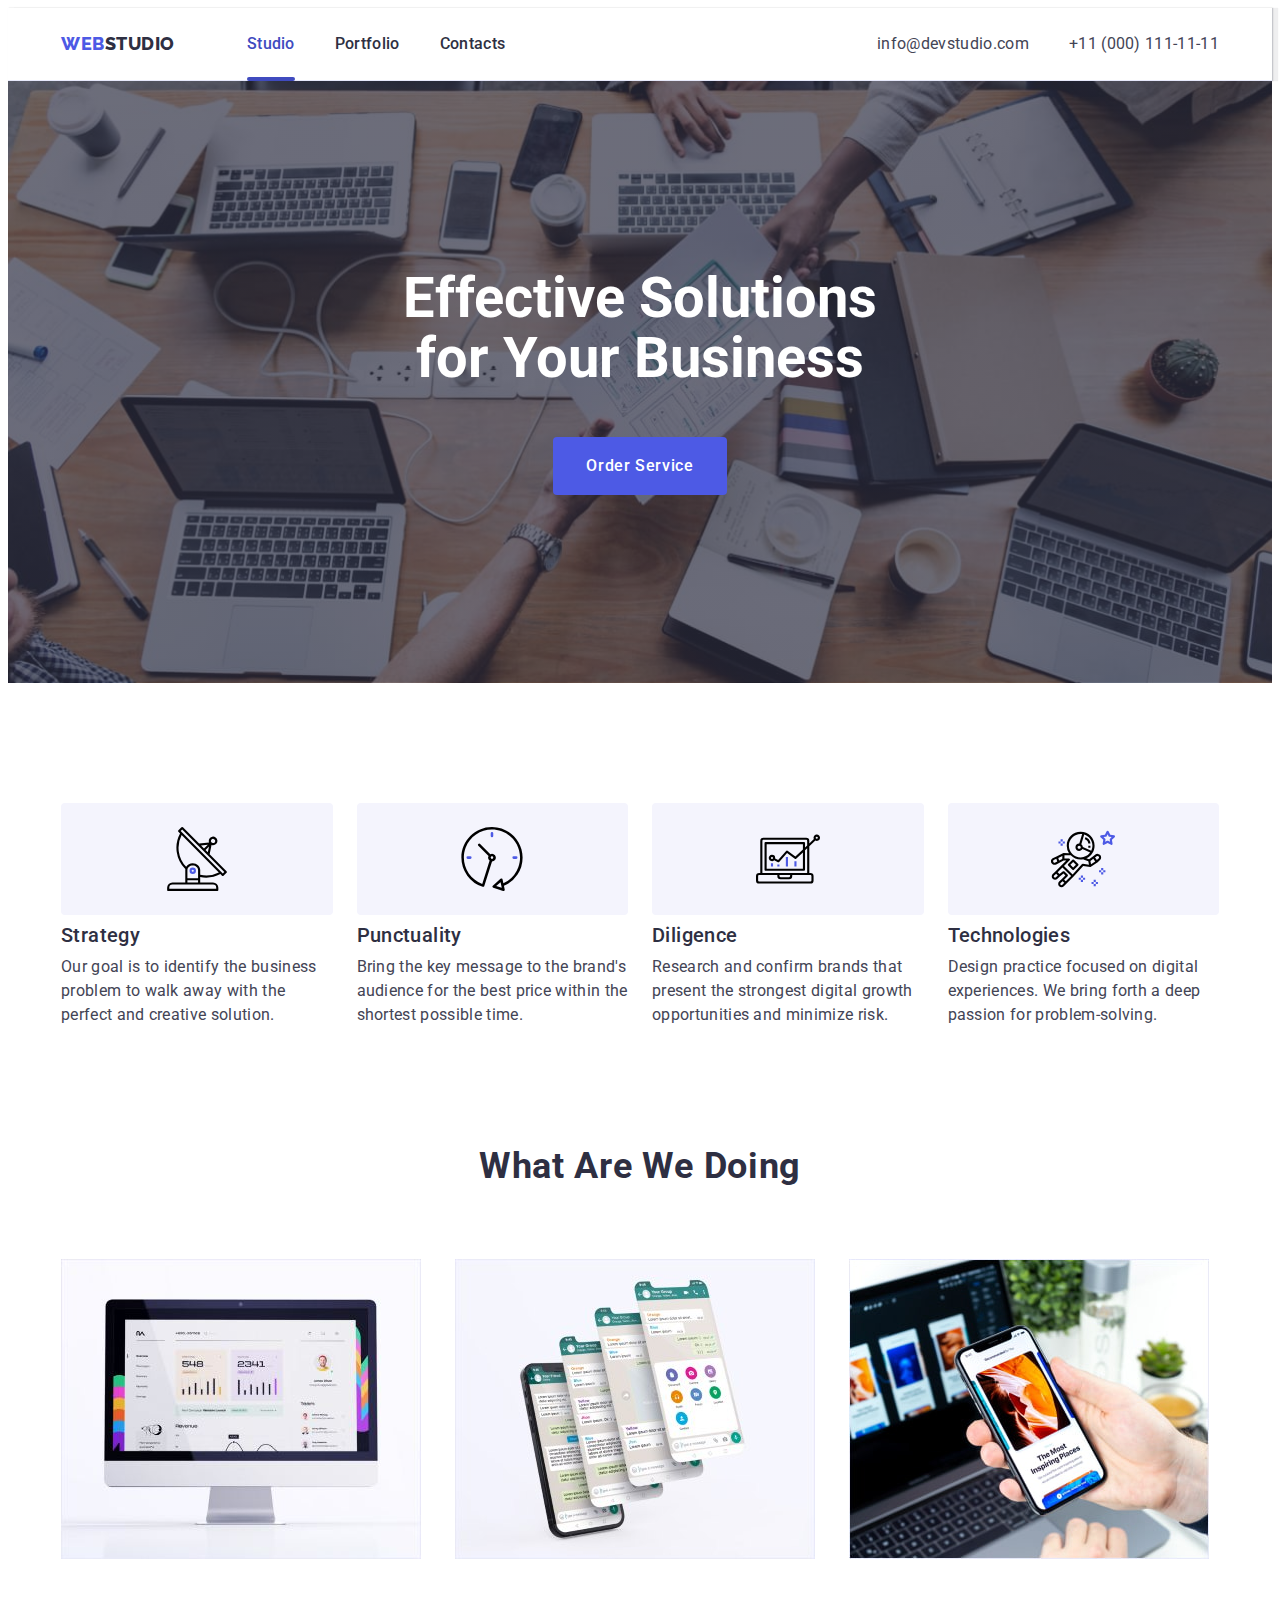
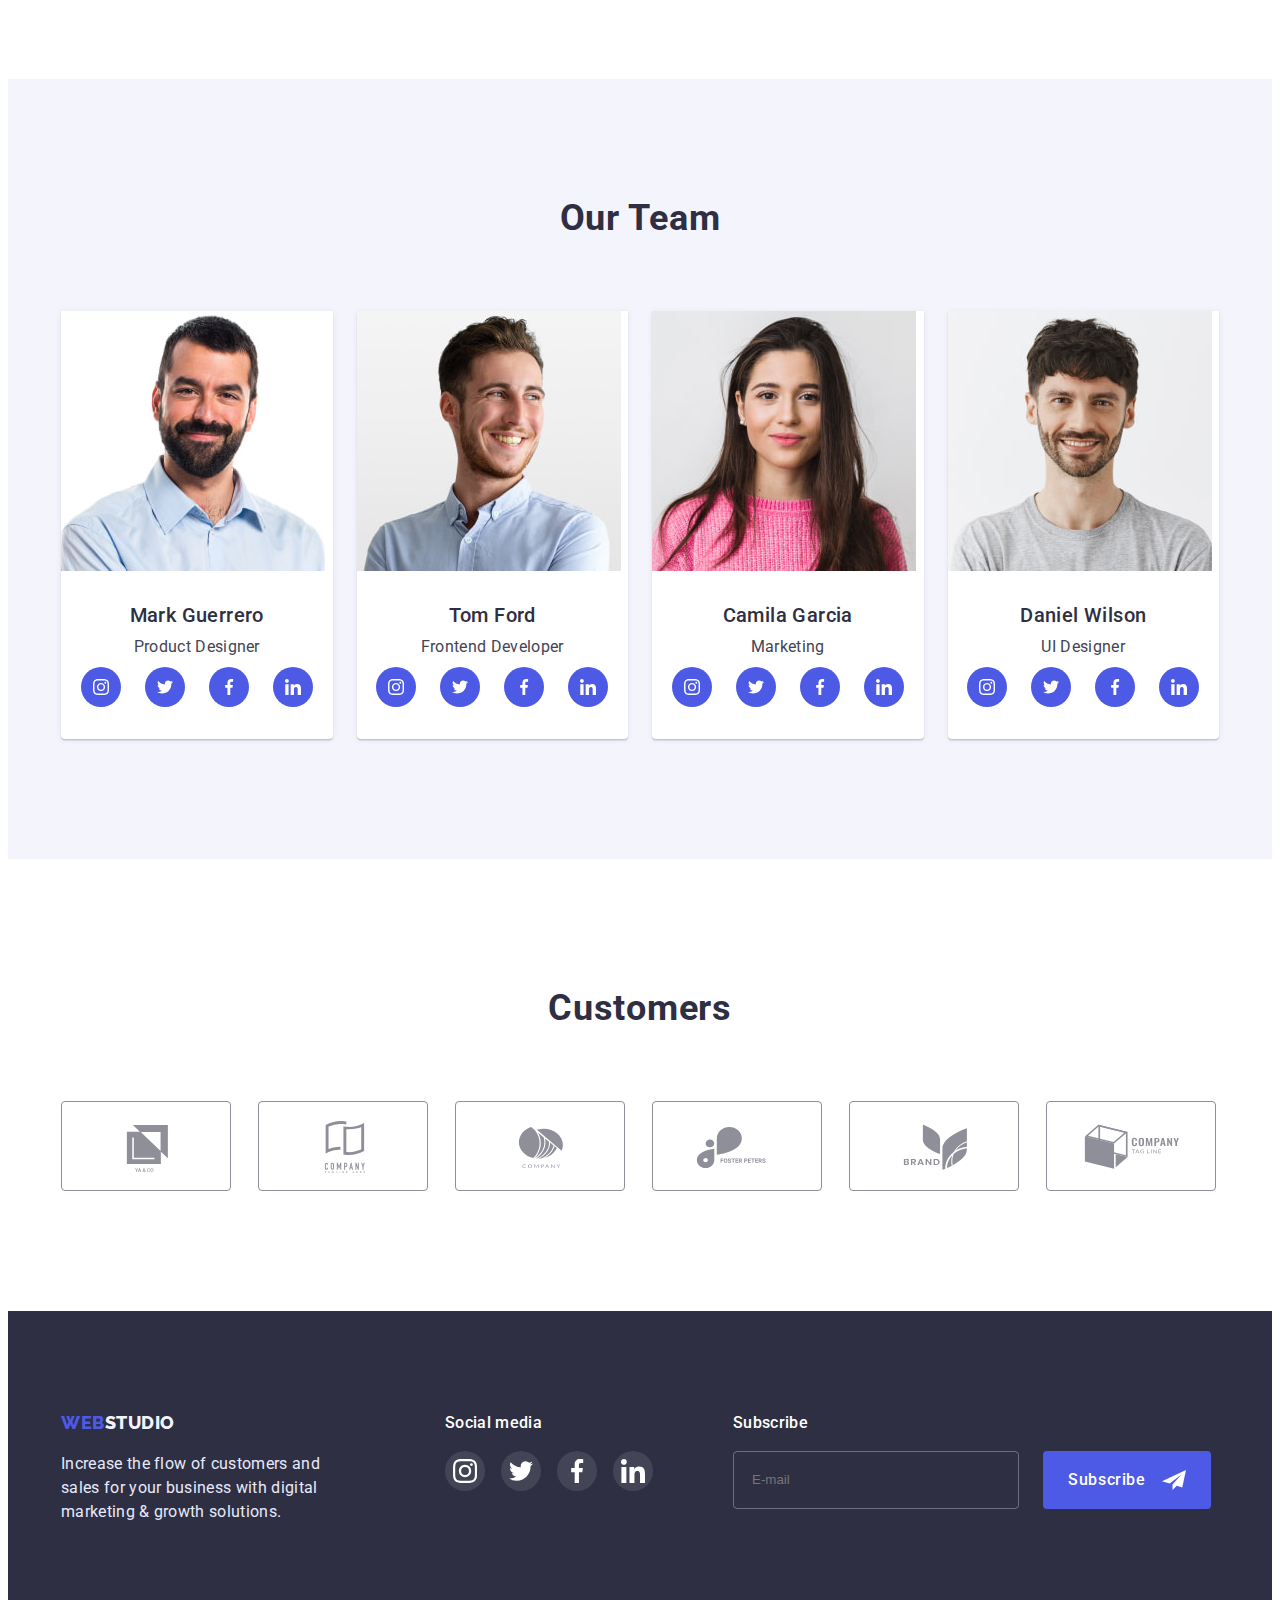
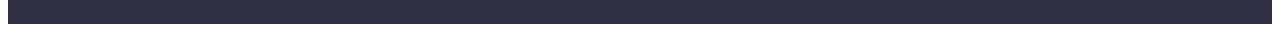
==== commit 34bde571: "first attempt" ====
--- a/index.html
+++ b/index.html
@@ -449,9 +449,32 @@
             </li>
           </ul>
         </div>
+        <!------------------footer-modal-form---------->
+        <div class="footer-modal-form-container">
+          <p class="footer-modal-description">Subscribe</p>
+          <form class="footer-modal-form">
+            <label>
+              <input
+                type="email"
+                name="user_email"
+                placeholder="E-mail"
+                class="footer-modal-input"
+            /></label>
+            <button type="submit" class="modal-footer-button">
+              Subscribe
+              <svg class="modal-footer-icon">
+                <use
+                  href="./images/icons.svg#icon-arrow"
+                  width="24"
+                  height="24"
+                ></use>
+              </svg>
+            </button>
+          </form>
+        </div>
       </div>
     </footer>
-
+    <!-- -----------------/------------------------------- -->
     <div class="backdrop is-hidden" data-modal>
       <div class="modal">
         <button type="button" class="modal-close-button" data-modal-close>
--- a/css/styles.css
+++ b/css/styles.css
@@ -129,7 +129,7 @@
    font-weight: 500;
    letter-spacing: 0.02em;
    transition: color 250ms cubic-bezier(0.4, 0, 0.2, 1);
-   }
+}
 
 .sitenav:hover,
 .sitenav:focus {
@@ -228,7 +228,7 @@
    padding-top: 120px;
    padding-bottom: 120px;
 }
-/* .solutions-container {} */
+
 .solutions-list {
    display: flex;
    gap: 24px;
@@ -476,7 +476,65 @@
 .footer-social-link:focus {
    background-color: #31d0aa;
 }
-
+/* ---------footer modal---- */
+/* ------------------------- */
+.footer-modal-form-container{}
+.footer-modal-form{
+   display: flex;   
+}
+.footer-modal-description{
+   margin-bottom: 16px;
+   margin-left: 80px;
+   font-family: 'Roboto';
+   font-style: normal;
+   font-weight: 500;
+   font-size: 16px;
+   line-height: 24px;
+   letter-spacing: 0.02em;
+   color: var(--primary-white-color);
+}
+.footer-modal-input{
+   width: 264px;
+   height: 40px;   
+   margin-left: 80px;
+   border: 1px solid rgba(255, 255, 255, 0.3); 
+   border-radius: 4px;
+   padding-left: 18px;
+   padding-top: 8px;
+   padding-bottom: 8px;
+   background-color: transparent;
+   transition: background-color 250ms cubic-bezier(0.4, 0, 0.2, 1);
+}
+.modal-footer-icon{
+   width: 24px;
+   height: 24px;
+}
+
+.modal-footer-button{
+   display: flex;
+   padding: 8px 24px;
+   margin-left: 24px;
+   flex-direction: row;
+   justify-content: center;
+   align-items: center;
+   gap: 16px;
+   border-radius: 4px;
+   border: transparent solid 1px;
+   color: var(--primary-white-color);
+   background-color: var(--accent-color);
+   font-family: 'Roboto', sans-serif;
+   font-weight: 500;
+   font-size: 16px;
+   line-height: 1.5;
+   letter-spacing: 0.04em;
+   transition: background-color 250ms cubic-bezier(0.4, 0, 0.2, 1);
+   cursor: pointer;
+}
+.modal-footer-button:hover,
+.modal-footer-button:focus {
+   background-color: var(--button-nav-color);
+}
+/* --------------/------------ */
 /* ------------ portfolio styles------------ */
 
 .projects {
@@ -486,27 +544,27 @@
 
 .projects-list {
    display: flex;
-      flex-direction: row;
-      justify-content: center;
-      align-items: center;
-      margin-bottom: 72px;
-      gap: 24px;
-        }
+   flex-direction: row;
+   justify-content: center;
+   align-items: center;
+   margin-bottom: 72px;
+   gap: 24px;
+}
 
 .button-projects {
-      font-family: 'Roboto', sans-serif;
-      font-weight: 500;
-      font-size: 16px;
-      line-height: 1.5;
-      letter-spacing: 0.04em;
-      padding: 12px 24px;
-      color: var(--accent-color);
-      background-color: var(--light-logo-color);
-      border: 1px solid #E7E9FC;
-      border-radius: 4px;
-      cursor: pointer;
-      transition: color  250ms cubic-bezier(0.4, 0, 0.2, 1), background-color 250ms cubic-bezier(0.4, 0, 0.2, 1), box-shadow 250ms cubic-bezier(0.4, 0, 0.2, 1);
-   }
+   font-family: 'Roboto', sans-serif;
+   font-weight: 500;
+   font-size: 16px;
+   line-height: 1.5;
+   letter-spacing: 0.04em;
+   padding: 12px 24px;
+   color: var(--accent-color);
+   background-color: var(--light-logo-color);
+   border: 1px solid #E7E9FC;
+   border-radius: 4px;
+   cursor: pointer;
+   transition: color  250ms cubic-bezier(0.4, 0, 0.2, 1), background-color 250ms cubic-bezier(0.4, 0, 0.2, 1), box-shadow 250ms cubic-bezier(0.4, 0, 0.2, 1);
+}
 
 .button-projects:hover,
 .button-projects:focus {
@@ -526,7 +584,7 @@
    flex-wrap: wrap;
    gap: 48px 24px;
 }
-.foto-link{   
+.foto-link {   
    display: block;
    text-decoration: none;
    transition: box-shadow 250ms cubic-bezier(0.4, 0, 0.2, 1);
@@ -559,7 +617,7 @@
    letter-spacing: 0.02em;
    color: var(--light-logo-color);
    background-color: var(--accent-color);
-   }
+}
 
 .container-section-subtitle{
    padding-top: 32px;
@@ -576,8 +634,8 @@
 } 
 .foto-link:hover,
 .foto-link:focus {
-         box-shadow: 10px 1px 6px rgba(46, 47, 66, 0.08), 0px 1px 1px rgba(46, 47, 66, 0.16), 0px 2px 1px rgba(46, 47, 66, 0.08);         
-      }
+   box-shadow: 10px 1px 6px rgba(46, 47, 66, 0.08), 0px 1px 1px rgba(46, 47, 66, 0.16), 0px 2px 1px rgba(46, 47, 66, 0.08);         
+ }
 
 .foto-link:hover .overlay,
 .foto-link:hover .overlay {
@@ -647,7 +705,7 @@
 .modal-close-button-icon{
    transition: fill 250ms cubic-bezier(0.4, 0, 0.2, 1);
 }
-/* ПОСТЯАВИТИ В ДИВ БЄКДРОПУ ИЗ ХИДДЕН */
+
 /* ------------MODAL FORM-------- */
 .modal-form {
    display: flex;
@@ -656,18 +714,17 @@
 
 .modal-description {
    display: inline-block;
-      width: 360px;
-      height: 24px;
-      margin-bottom: 16px;  
-      font-family: 'Roboto';
-      font-style: normal;
-      font-weight: 500;
-      font-size: 16px;
-      line-height: 24px;    
-      text-align: center;
-      letter-spacing: 0.02em;
-      color: var(--section-title-color);     
-       
+   width: 360px;
+   height: 24px;
+   margin-bottom: 16px;  
+   font-family: 'Roboto';
+   font-style: normal;
+   font-weight: 500;
+   font-size: 16px;
+   line-height: 24px;    
+   text-align: center;
+   letter-spacing: 0.02em;
+   color: var(--section-title-color)      
 }
 
 .modal-form-field {
@@ -726,7 +783,6 @@
    height: 120px;
    padding: 10px 16px;
    border-radius: 4px;
-   /* margin-bottom: 16px; */
    transition: border-color 250ms cubic-bezier(0.4, 0, 0.2, 1);
 }
 
@@ -734,6 +790,7 @@
    outline: none;
    border-color: var(--accent-color);
 }
+
 .modal-form-massage::placeholder{
    font-family: 'Roboto';
    font-style: normal;
@@ -754,23 +811,20 @@
    border-radius: 2px;
    cursor: pointer;
    background-size: contain;
-   margin-right: 8px;
-   background-image: url(/images/icon-icon-white-mark.svg);
+   margin-right: 8px;   
 }
 
 .modal-form-check:checked + .modal-form-check-description::before { 
    background-color: var(--accent-color);
-   background-image: url(./images/icon-icon-white-mark.svg);
+   background-image: url(../images/white-mark.svg);
 }
 
  .modal-form-check:focus + .modal-form-check-description::before{ 
    border-color: var(--accent-color);
-   background-image: var(--primary-white-color);
+   background-image: url(../images/white-mark.svg);
+}
    
-}
- .modal-form-field:focus {}
-
-.modal-form-check-description {
+ .modal-form-check-description {
    display: flex;
    margin-bottom: 24px;
    font-family: 'Roboto';
@@ -782,27 +836,26 @@
    color:  #757575;
 }
 
-         .modal-form-submit {
-         align-self: center;
-         font-family: 'Roboto', sans-serif;
-         font-weight: 500;
-         font-size: 16px;
-         line-height: 1.5;
-         letter-spacing: 0.04em;
-         padding: 12px 24px;
-         color:var(--section-title-color)
-         background-color: var(--light-logo-color);
-         border: 1px solid #E7E9FC;
-         border-radius: 4px;
-         cursor: pointer;
-         box-shadow: 0px 4px 4px rgba(0, 0, 0, 0.15);
-         transition: color 250ms cubic-bezier(0.4, 0, 0.2, 1), background-color 250ms cubic-bezier(0.4, 0, 0.2, 1), box-shadow 250ms cubic-bezier(0.4, 0, 0.2, 1);
-      }
+.modal-form-submit {
+   align-self: center;
+   font-family: 'Roboto', sans-serif;
+   font-weight: 500;
+   font-size: 16px;
+   line-height: 1.5;
+   letter-spacing: 0.04em;
+   padding: 12px 24px;
+   color:var(--section-title-color)
+   background-color: var(--light-logo-color);
+   border: 1px solid #E7E9FC;
+   border-radius: 4px;
+   cursor: pointer;
+   box-shadow: 0px 4px 4px rgba(0, 0, 0, 0.15);
+   transition: color 250ms cubic-bezier(0.4, 0, 0.2, 1), background-color 250ms cubic-bezier(0.4, 0, 0.2, 1), box-shadow 250ms cubic-bezier(0.4, 0, 0.2, 1);
+}
       
-         .modal-form-submit:focus {
-         color: var(--primary-white-color);
-         background-color: var(--accent-color)
-        
-      }
+.modal-form-submit:focus {
+   color: var(--primary-white-color);
+   background-color: var(--accent-color);
+}
 
 /* --------------/modal window----------/ */